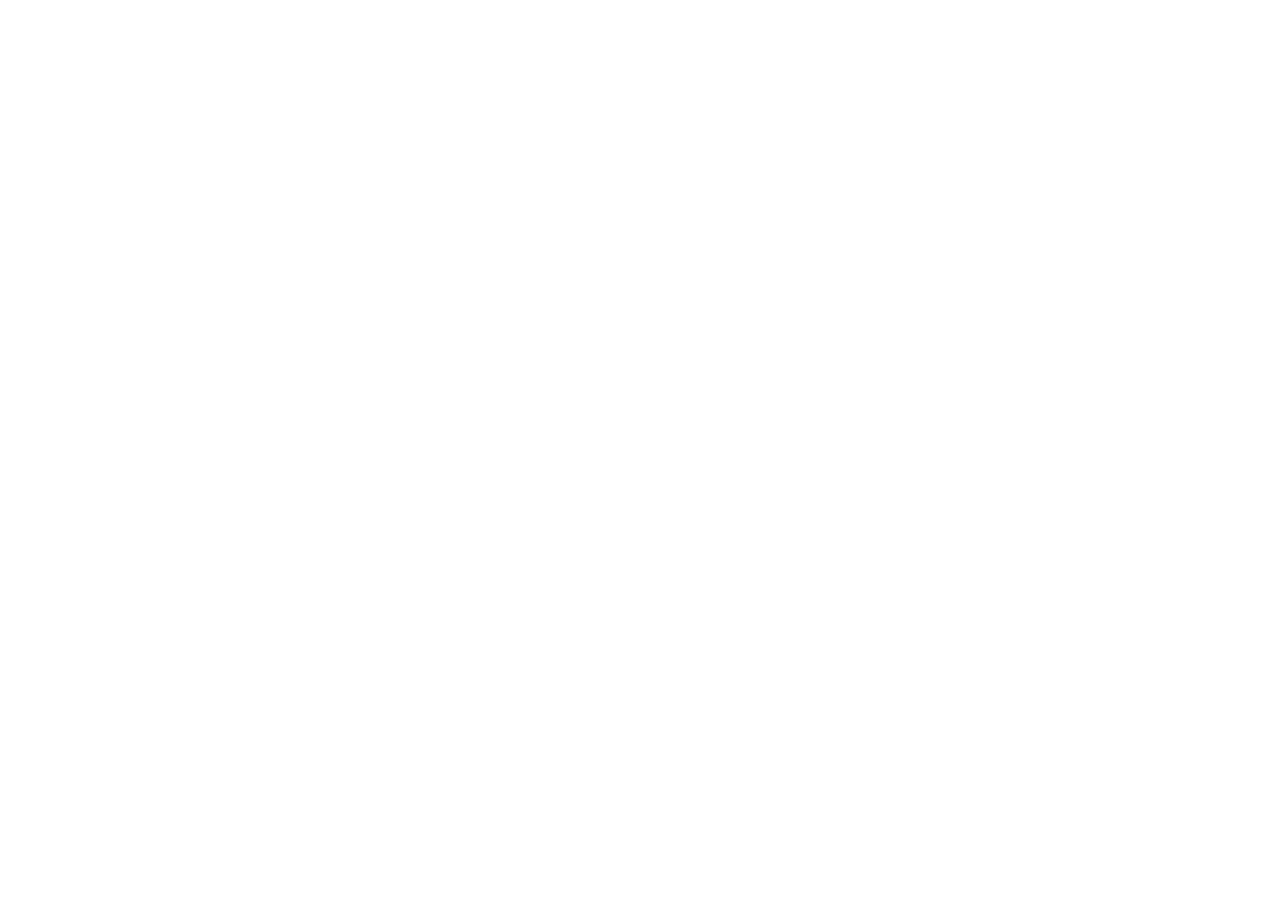
==== lab3/index.html @ c6533aab "Initial commit" ====
<!DOCTYPE html>
<html>
<head>
	<title>Lab X - Subject/Topic</title>
	<link rel="stylesheet" type="text/css" href="../css/site.css">
	<link rel="stylesheet" type="text/css" href="css/lab.css">
</head>
<body>

</body>
</html>
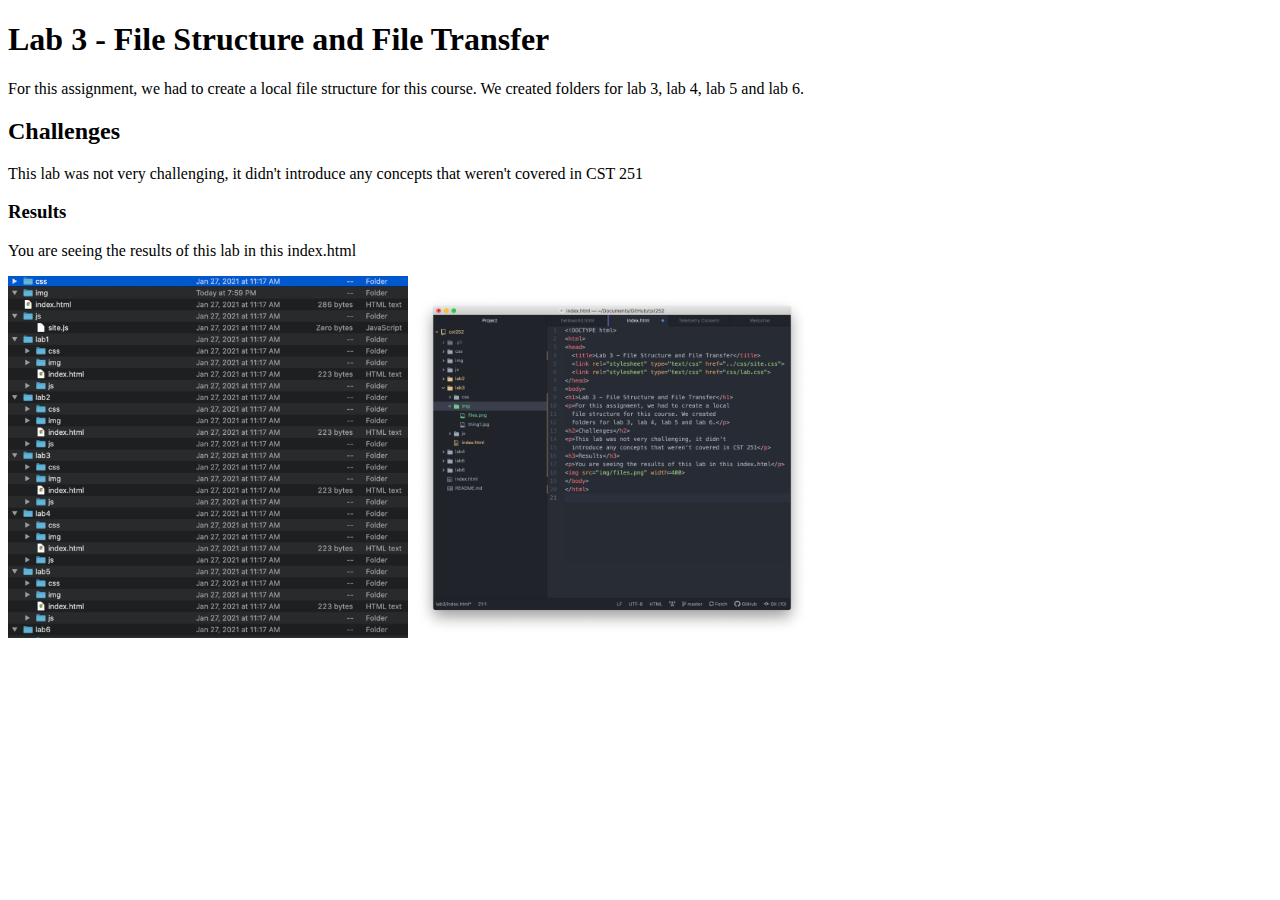
==== commit d7031b3a: "lab saves" ====
--- a/lab3/index.html
+++ b/lab3/index.html
@@ -1,11 +1,21 @@
 <!DOCTYPE html>
 <html>
 <head>
-	<title>Lab X - Subject/Topic</title>
+	<title>Lab 3 - File Structure and File Transfer</title>
 	<link rel="stylesheet" type="text/css" href="../css/site.css">
 	<link rel="stylesheet" type="text/css" href="css/lab.css">
 </head>
 <body>
-
+<h1>Lab 3 - File Structure and File Transfer</h1>
+<p>For this assignment, we had to create a local
+	file structure for this course. We created
+	folders for lab 3, lab 4, lab 5 and lab 6.</p>
+<h2>Challenges</h2>
+<p>This lab was not very challenging, it didn't
+	introduce any concepts that weren't covered in CST 251</p>
+<h3>Results</h3>
+<p>You are seeing the results of this lab in this index.html</p>
+<img src="img/files.png" width=400>
+<img src="img/code.png" width=400>
 </body>
-</html>+</html>
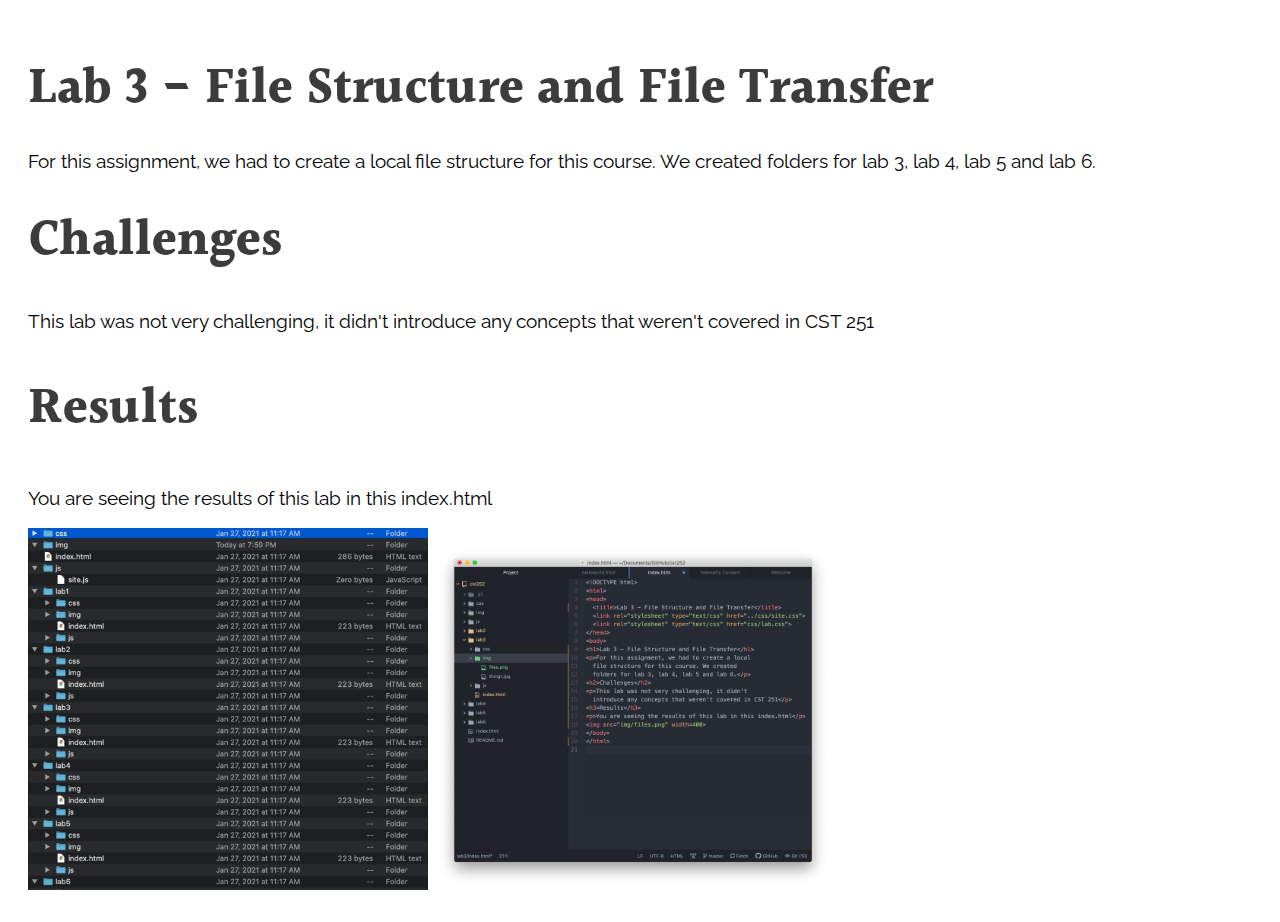
==== commit 53e1baee: "lab changes" ====
--- a/lab3/index.html
+++ b/lab3/index.html
@@ -4,6 +4,7 @@
 	<title>Lab 3 - File Structure and File Transfer</title>
 	<link rel="stylesheet" type="text/css" href="../css/site.css">
 	<link rel="stylesheet" type="text/css" href="css/lab.css">
+	<link href="https://fonts.googleapis.com/css2?family=Halant:wght@300&family=Raleway:wght@300&display=swap" rel="stylesheet">
 </head>
 <body>
 <h1>Lab 3 - File Structure and File Transfer</h1>
--- a/css/site.css
+++ b/css/site.css
@@ -0,0 +1,40 @@
+body {
+    font-family: 'Raleway', sans-serif;
+    background-color: white;
+    padding: 20px;
+    font-size: 120%;
+    text-align: left;
+}
+
+main#content {
+    padding: 45px;
+    margin: auto;
+    color: black;
+    background-color: #fbf4ee;
+    font-variant: small-caps;
+    letter-spacing: 5px;
+}
+
+
+h1, h2, h3 {
+    font-family: 'Halant', serif;
+    line-height: 55px;
+    color: rgb(60,60,60);
+    font-size: 50px;
+    font-weight: bolder;
+    font-variant: normal;
+}
+
+
+a {
+    color: darkgrey;
+    font-family: 'helvetica';
+    font-size: 100%;
+    font-weight: bolder;
+    text-align: center;
+    line-height: 50px;
+}
+a:hover {
+    text-decoration: underline;
+    color: pink;
+}
--- a/lab3/css/lab.css
+++ b/lab3/css/lab.css
@@ -0,0 +1,40 @@
+body {
+    font-family: 'Raleway', sans-serif;
+    background-color: white;
+    padding: 20px;
+    font-size: 120%;
+    text-align: left;
+}
+
+main#content {
+    padding: 45px;
+    margin: auto;
+    color: black;
+    background-color: #fbf4ee;
+    font-variant: small-caps;
+    letter-spacing: 5px;
+}
+
+
+h1, h2, h3 {
+    font-family: 'Halant', serif;
+    line-height: 55px;
+    color: rgb(60,60,60);
+    font-size: 50px;
+    font-weight: bolder;
+    font-variant: normal;
+}
+
+
+a {
+    color: darkgrey;
+    font-family: 'helvetica';
+    font-size: 100%;
+    font-weight: bolder;
+    text-align: center;
+    line-height: 50px;
+}
+a:hover {
+    text-decoration: underline;
+    color: pink;
+}
